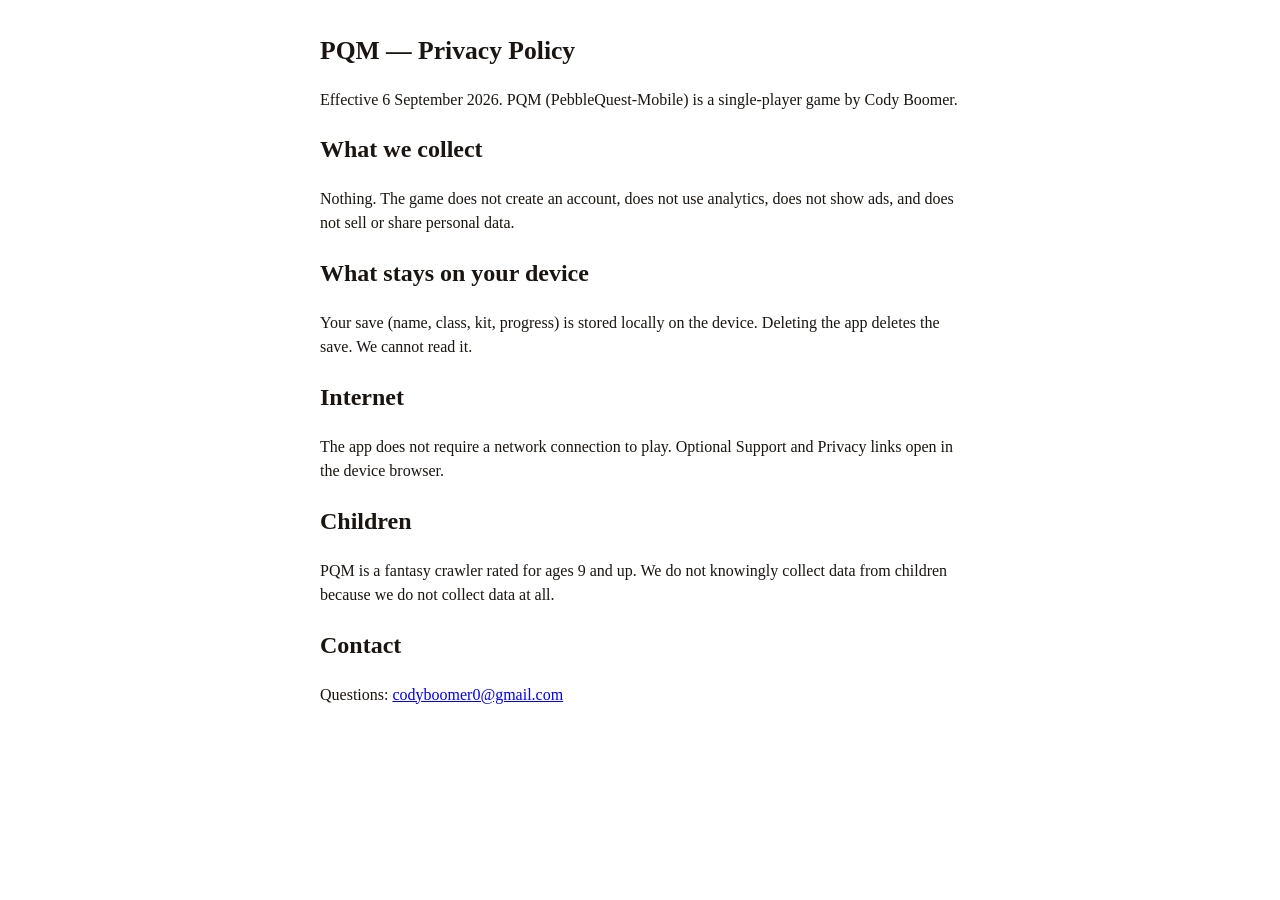
==== pqm-privacy.html @ ee1f9a77 "Add PQM privacy policy for App Store listing." ====
<!doctype html>
<html lang="en">
<head>
  <meta charset="utf-8" />
  <meta name="viewport" content="width=device-width, initial-scale=1" />
  <title>PQM Privacy Policy</title>
  <style>
    body { font-family: Georgia, serif; max-width: 40rem; margin: 2rem auto; padding: 0 1rem; color: #1a1510; line-height: 1.5; }
    h1 { font-size: 1.6rem; }
  </style>
</head>
<body>
  <h1>PQM — Privacy Policy</h1>
  <p>Effective 6 September 2026. PQM (PebbleQuest-Mobile) is a single-player game by Cody Boomer.</p>
  <h2>What we collect</h2>
  <p>Nothing. The game does not create an account, does not use analytics, does not show ads, and does not sell or share personal data.</p>
  <h2>What stays on your device</h2>
  <p>Your save (name, class, kit, progress) is stored locally on the device. Deleting the app deletes the save. We cannot read it.</p>
  <h2>Internet</h2>
  <p>The app does not require a network connection to play. Optional Support and Privacy links open in the device browser.</p>
  <h2>Children</h2>
  <p>PQM is a fantasy crawler rated for ages 9 and up. We do not knowingly collect data from children because we do not collect data at all.</p>
  <h2>Contact</h2>
  <p>Questions: <a href="mailto:codyboomer0@gmail.com">codyboomer0@gmail.com</a></p>
</body>
</html>
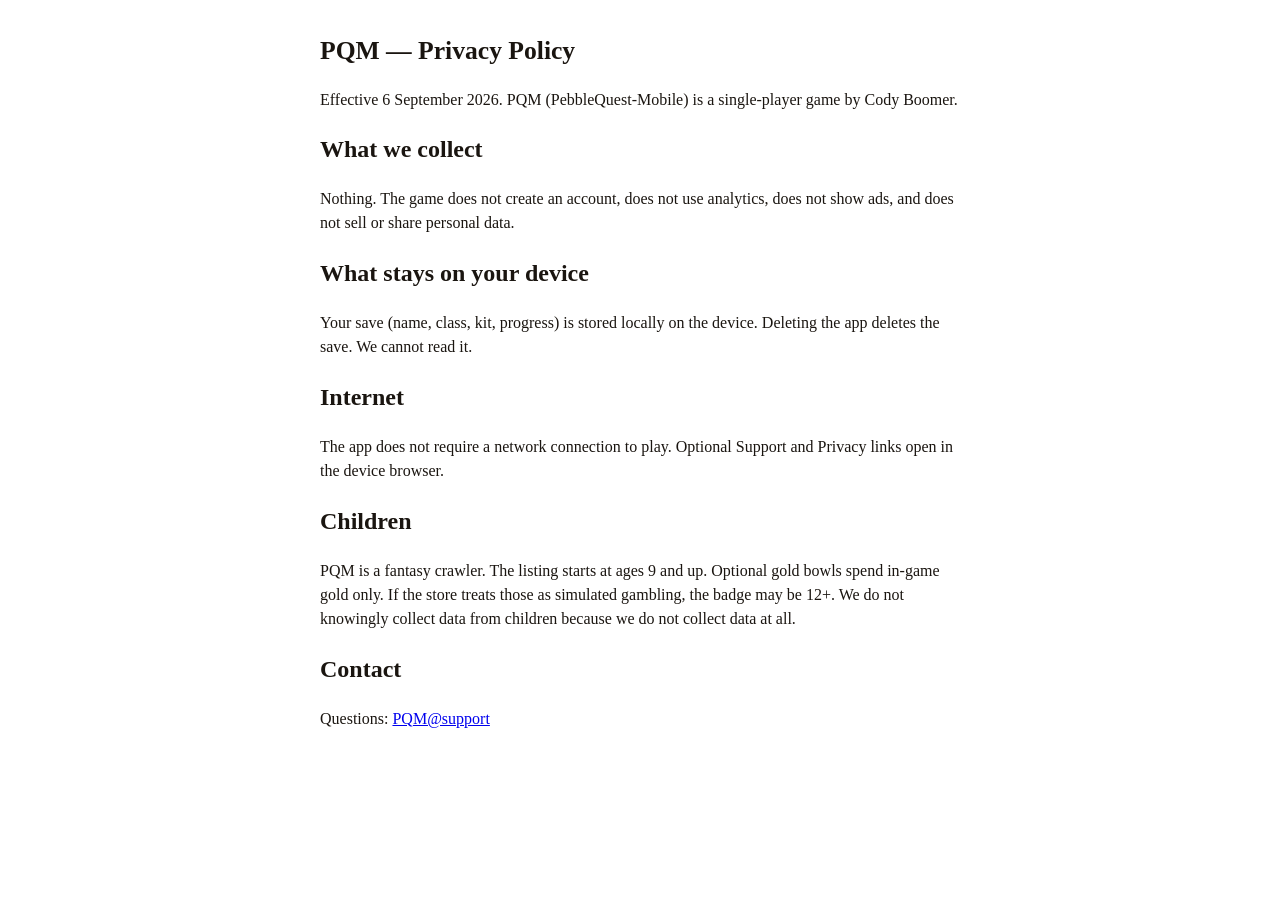
==== commit 0a5d903e: "Update PQM privacy and support pages from main 87622e6. Keep PQM@support." ====
--- a/pqm-privacy.html
+++ b/pqm-privacy.html
@@ -19,8 +19,8 @@
   <h2>Internet</h2>
   <p>The app does not require a network connection to play. Optional Support and Privacy links open in the device browser.</p>
   <h2>Children</h2>
-  <p>PQM is a fantasy crawler rated for ages 9 and up. We do not knowingly collect data from children because we do not collect data at all.</p>
+  <p>PQM is a fantasy crawler. The listing starts at ages 9 and up. Optional gold bowls spend in-game gold only. If the store treats those as simulated gambling, the badge may be 12+. We do not knowingly collect data from children because we do not collect data at all.</p>
   <h2>Contact</h2>
-  <p>Questions: <a href="mailto:codyboomer0@gmail.com">codyboomer0@gmail.com</a></p>
+  <p>Questions: <a href="mailto:PQM@support">PQM@support</a></p>
 </body>
 </html>
